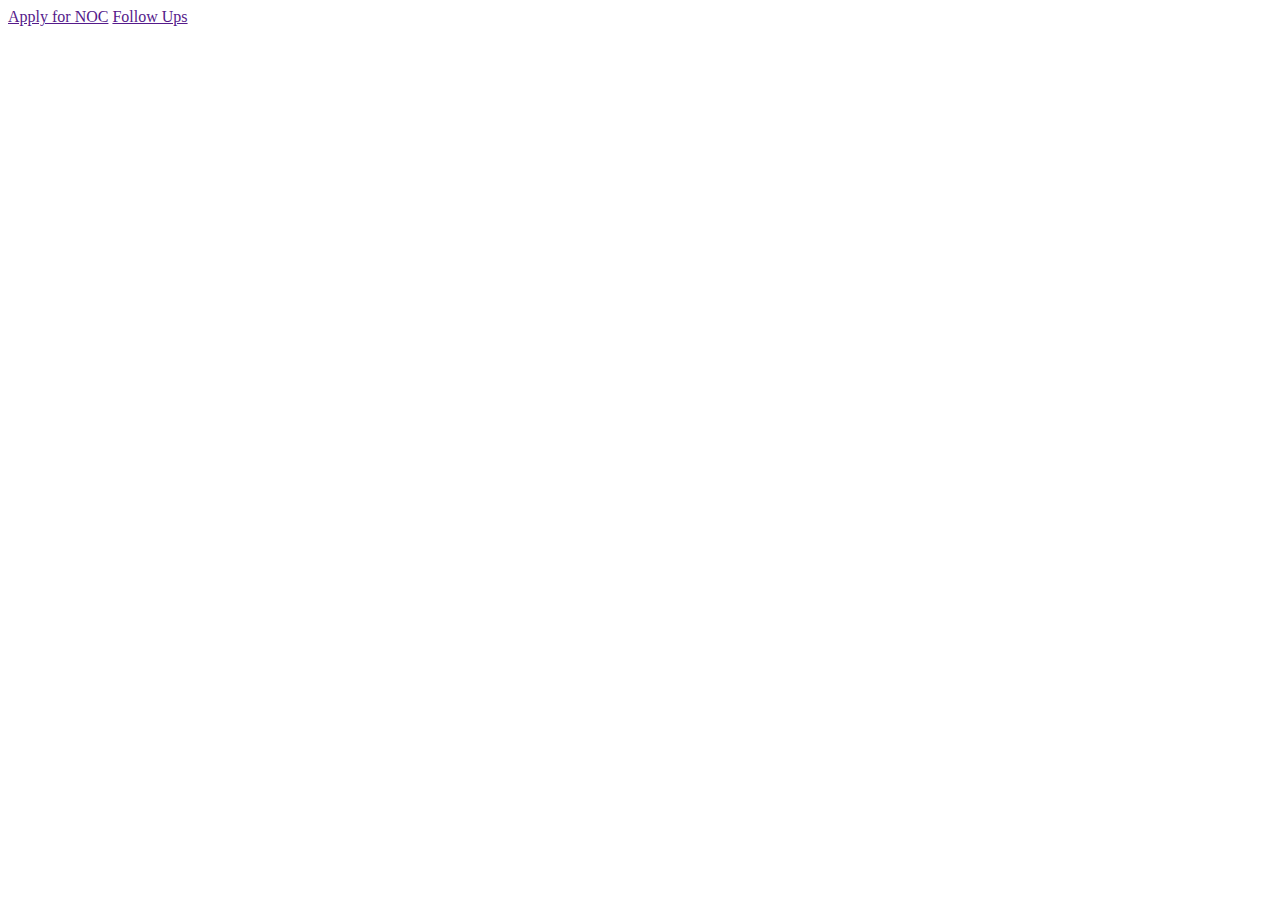
==== index.html @ ef83dc5d "added follow up link" ====
<!DOCTYPE html>
<hmtl>
  <head>
    <title>Fire Department Of Delhi NCT</title>
    <meta name="viewport" content="width=divice-width initial-scale=1.0" />
    <meta UTF-8 />
  </head>
  <body>
    <a href="">Apply for NOC</a>
    <a href="">Follow Ups</a>
  </body>
</hmtl>
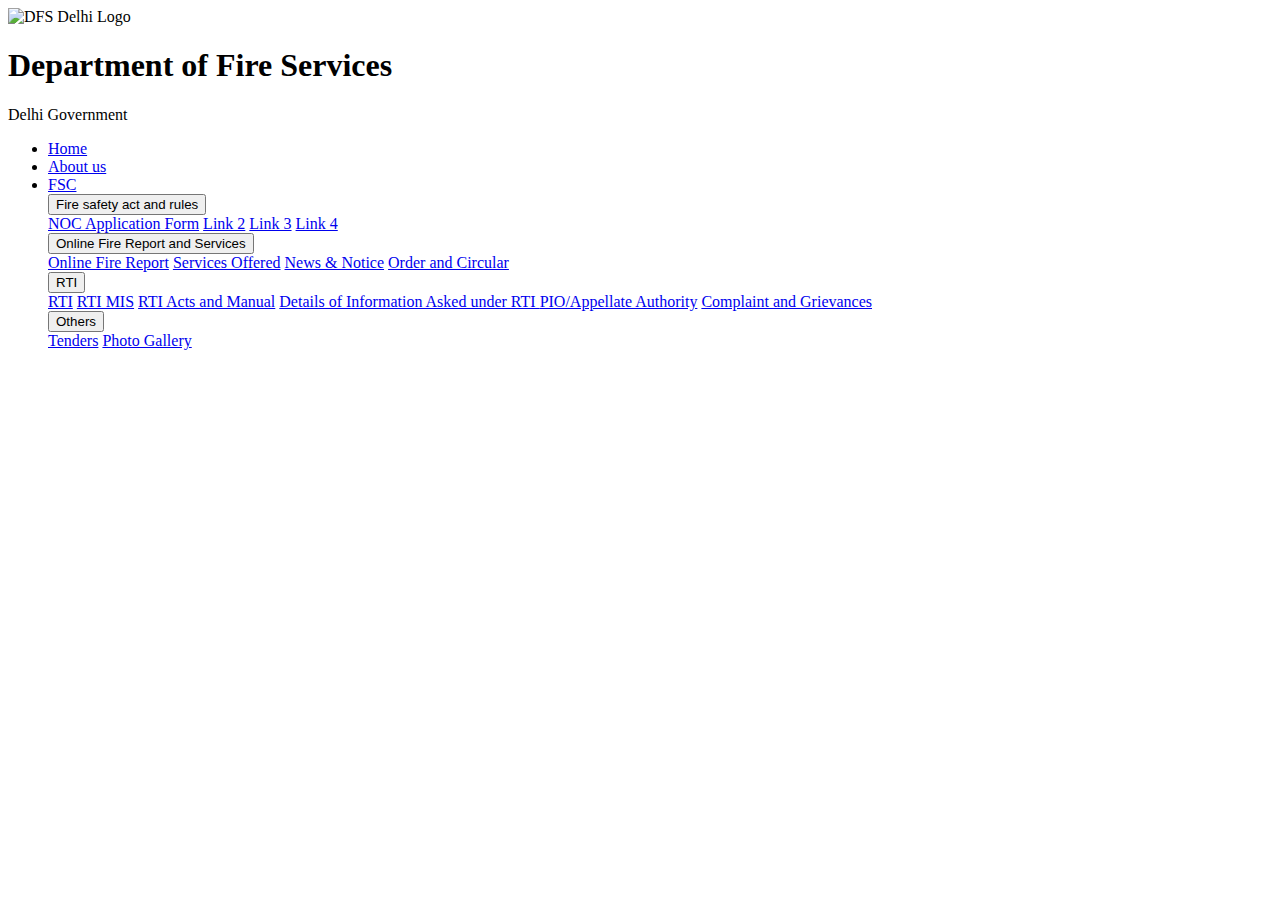
==== commit de6501d5: "added" ====
--- a/index.html
+++ b/index.html
@@ -1,12 +1,84 @@
 <!DOCTYPE html>
-<hmtl>
-  <head>
-    <title>Fire Department Of Delhi NCT</title>
-    <meta name="viewport" content="width=divice-width initial-scale=1.0" />
-    <meta UTF-8 />
-  </head>
-  <body>
-    <a href="">Apply for NOC</a>
-    <a href="">Follow Ups</a>
-  </body>
-</hmtl>
+<html lang="en">
+<head>
+    <meta charset="UTF-8">
+    <meta name="viewport" content="width=device-width, initial-scale=1.0">
+    <title>Department of fire services</title>
+    <link rel="stylesheet" href="styles.css">
+</head>
+<body>
+  <header>
+    <div class="header-content">
+        <img src="images/logo.png" alt="DFS Delhi Logo" class="logo">
+        <h1>Department of Fire Services</h1>
+        <p>Delhi Government</p>
+    </div>
+</header>
+    <!-- Navigation Bar -->
+    <nav class="navbar">
+        <ul class="nav-links">
+          <li><a href="#">Home</a></li>
+            <li><a href="#">About us</a></li>
+            <li><a href="#">FSC</a></li>
+            <!--<li><a href="#">Fire safety act and rules</a></li>-->
+            <div class="dropdown">
+              <button class="dropbtn">Fire safety act and rules
+                <i class="fa fa-caret-down"></i>
+              </button>
+              <div class="dropdown-content">
+                <a href="#">NOC Application Form</a>
+                <a href="#">Link 2</a>
+                <a href="#">Link 3</a>
+                <a href="#">Link 4</a>
+                
+              </div>
+            </div>
+
+           <!---- <li><a href="#">Online Fire Report and Services</a></li>-->
+            <div class="dropdown">
+              <button class="dropbtn">Online Fire Report and Services 
+                <i class="fa fa-caret-down"></i>
+              </button>
+              <div class="dropdown-content">
+                <a href="#">Online Fire Report</a>
+                <a href="#">Services Offered</a>
+                <a href="#">News & Notice</a>
+                <a href="#">Order and Circular</a>
+                
+              </div>
+            </div>
+
+           <!---- <li><a href="#">RTI</a></li>-->
+            <div class="dropdown">
+              <button class="dropbtn">RTI 
+                <i class="fa fa-caret-down"></i>
+              </button>
+              <div class="dropdown-content">
+                <a href="#">RTI</a>
+                <a href="#">RTI MIS</a>
+                <a href="#">RTI Acts and Manual</a>
+                <a href="#">Details of Information Asked under RTI </a>
+                <a href="#">PIO/Appellate Authority</a>
+                <a href="#">Complaint and Grievances</a>
+              </div>
+            </div>
+            <div class="dropdown">
+              <button class="dropbtn">Others 
+                <i class="fa fa-caret-down"></i>
+              </button>
+              <div class="dropdown-content">
+                <a href="#">Tenders</a>
+                <a href="#">Photo Gallery</a>
+                
+              </div>
+            </div>
+          
+        </ul>
+        
+         
+       
+    </nav>
+    <img src="images/image1.JPG" alt="" width="1500">
+    <script src="script.js"></script>
+</body>
+</html>
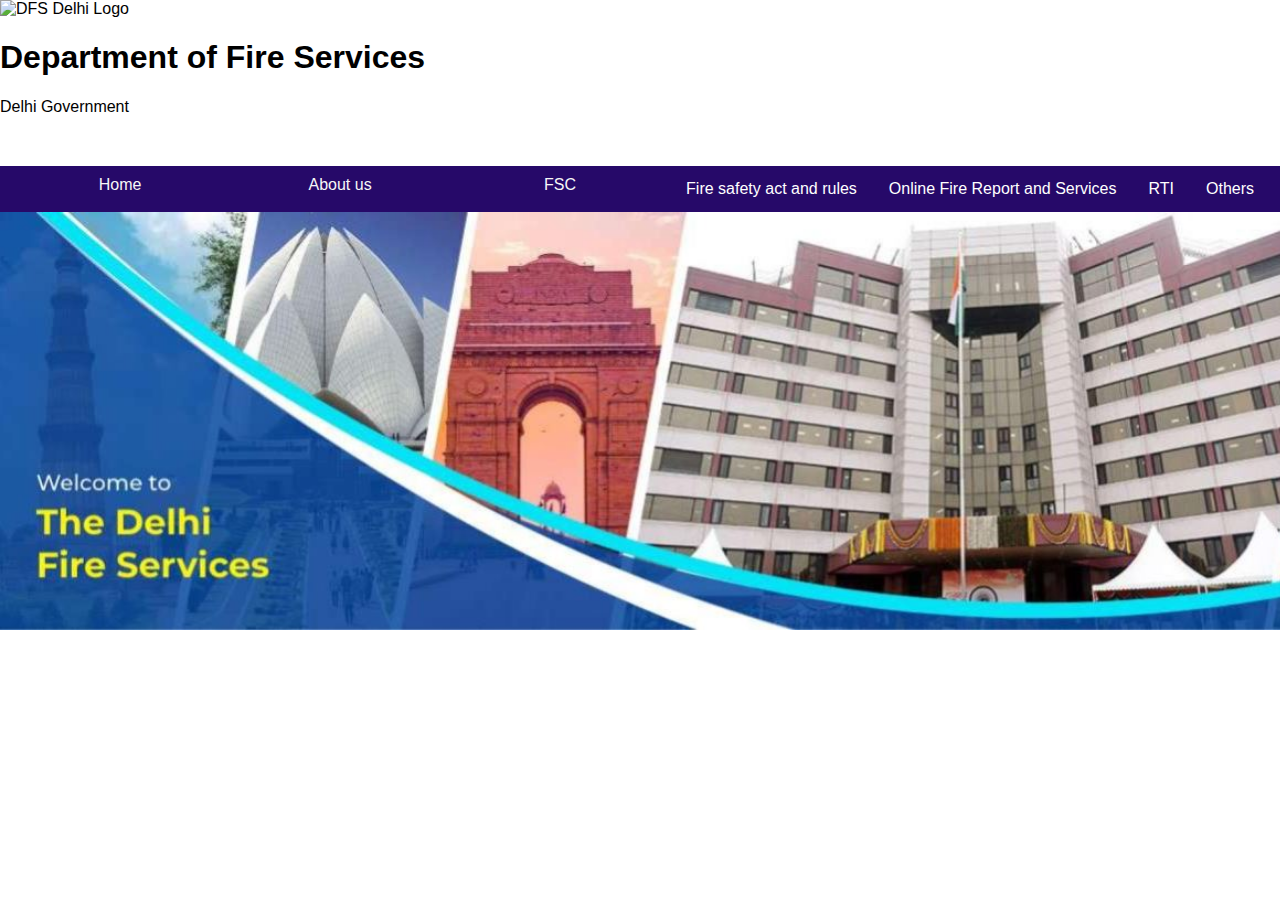
==== commit 539937d9: "changed name" ====
--- a/index.html
+++ b/index.html
@@ -1,84 +1,82 @@
 <!DOCTYPE html>
+
 <html lang="en">
-<head>
-    <meta charset="UTF-8">
-    <meta name="viewport" content="width=device-width, initial-scale=1.0">
+  <head>
+    <meta charset="UTF-8" />
+    <meta name="viewport" content="width=device-width, initial-scale=1.0" />
     <title>Department of fire services</title>
-    <link rel="stylesheet" href="styles.css">
-</head>
-<body>
-  <header>
-    <div class="header-content">
-        <img src="images/logo.png" alt="DFS Delhi Logo" class="logo">
+    <link rel="stylesheet" href="style.css" />
+  </head>
+  <body>
+    <header>
+      <div class="header-content">
+        <img src="images/logo.png" alt="DFS Delhi Logo" class="logo" />
         <h1>Department of Fire Services</h1>
         <p>Delhi Government</p>
-    </div>
-</header>
+      </div>
+    </header>
     <!-- Navigation Bar -->
     <nav class="navbar">
-        <ul class="nav-links">
-          <li><a href="#">Home</a></li>
-            <li><a href="#">About us</a></li>
-            <li><a href="#">FSC</a></li>
-            <!--<li><a href="#">Fire safety act and rules</a></li>-->
-            <div class="dropdown">
-              <button class="dropbtn">Fire safety act and rules
-                <i class="fa fa-caret-down"></i>
-              </button>
-              <div class="dropdown-content">
-                <a href="#">NOC Application Form</a>
-                <a href="#">Link 2</a>
-                <a href="#">Link 3</a>
-                <a href="#">Link 4</a>
-                
-              </div>
-            </div>
+      <ul class="nav-links">
+        <li><a href="#">Home</a></li>
+        <li><a href="#">About us</a></li>
+        <li><a href="#">FSC</a></li>
+        <!--<li><a href="#">Fire safety act and rules</a></li>-->
+        <div class="dropdown">
+          <button class="dropbtn">
+            Fire safety act and rules
+            <i class="fa fa-caret-down"></i>
+          </button>
+          <div class="dropdown-content">
+            <a href="#">NOC Application Form</a>
+            <a href="#">Link 2</a>
+            <a href="#">Link 3</a>
+            <a href="#">Link 4</a>
+          </div>
+        </div>
 
-           <!---- <li><a href="#">Online Fire Report and Services</a></li>-->
-            <div class="dropdown">
-              <button class="dropbtn">Online Fire Report and Services 
-                <i class="fa fa-caret-down"></i>
-              </button>
-              <div class="dropdown-content">
-                <a href="#">Online Fire Report</a>
-                <a href="#">Services Offered</a>
-                <a href="#">News & Notice</a>
-                <a href="#">Order and Circular</a>
-                
-              </div>
-            </div>
+        <!---- <li><a href="#">Online Fire Report and Services</a></li>-->
+        <div class="dropdown">
+          <button class="dropbtn">
+            Online Fire Report and Services
+            <i class="fa fa-caret-down"></i>
+          </button>
+          <div class="dropdown-content">
+            <a href="#">Online Fire Report</a>
+            <a href="#">Services Offered</a>
+            <a href="#">News & Notice</a>
+            <a href="#">Order and Circular</a>
+          </div>
+        </div>
 
-           <!---- <li><a href="#">RTI</a></li>-->
-            <div class="dropdown">
-              <button class="dropbtn">RTI 
-                <i class="fa fa-caret-down"></i>
-              </button>
-              <div class="dropdown-content">
-                <a href="#">RTI</a>
-                <a href="#">RTI MIS</a>
-                <a href="#">RTI Acts and Manual</a>
-                <a href="#">Details of Information Asked under RTI </a>
-                <a href="#">PIO/Appellate Authority</a>
-                <a href="#">Complaint and Grievances</a>
-              </div>
-            </div>
-            <div class="dropdown">
-              <button class="dropbtn">Others 
-                <i class="fa fa-caret-down"></i>
-              </button>
-              <div class="dropdown-content">
-                <a href="#">Tenders</a>
-                <a href="#">Photo Gallery</a>
-                
-              </div>
-            </div>
-          
-        </ul>
-        
-         
-       
+        <!---- <li><a href="#">RTI</a></li>-->
+        <div class="dropdown">
+          <button class="dropbtn">
+            RTI
+            <i class="fa fa-caret-down"></i>
+          </button>
+          <div class="dropdown-content">
+            <a href="#">RTI</a>
+            <a href="#">RTI MIS</a>
+            <a href="#">RTI Acts and Manual</a>
+            <a href="#">Details of Information Asked under RTI </a>
+            <a href="#">PIO/Appellate Authority</a>
+            <a href="#">Complaint and Grievances</a>
+          </div>
+        </div>
+        <div class="dropdown">
+          <button class="dropbtn">
+            Others
+            <i class="fa fa-caret-down"></i>
+          </button>
+          <div class="dropdown-content">
+            <a href="#">Tenders</a>
+            <a href="#">Photo Gallery</a>
+          </div>
+        </div>
+      </ul>
     </nav>
-    <img src="images/image1.JPG" alt="" width="1500">
+    <img class="image" src="images/image1.JPG" alt="" width="1500" />
     <script src="script.js"></script>
-</body>
+  </body>
 </html>
--- a/style.css
+++ b/style.css
@@ -0,0 +1,88 @@
+/* styles.css */
+
+/* General Styling */
+body {
+    font-family: Arial, sans-serif;
+    margin: 0;
+    padding: 0;
+}
+
+/* Navigation Bar Styling */
+.navbar {
+    background-color: #260969;
+    overflow: hidden;
+    margin-top: 50px;
+    padding: 0 10px;
+
+}
+
+/* Navigation Links Styling */
+.nav-links {
+    list-style: none;
+    margin: 0;
+    padding: 0;
+    display: flex;
+}
+
+/* Individual Link Styling */
+.nav-links li {
+    flex: 1;
+}
+
+.nav-links a {
+    display: block;
+    text-align: center;
+    color: rgb(247, 247, 247);
+    text-decoration: none;
+    padding: 10px 15px; 
+    font-size: medium;
+}
+
+/* Link Hover Effect */
+
+.nav-links a:hover, .dropbtn:hover {
+    background-color: #2d5172;
+
+}
+.dropdown {
+    float: left;
+    overflow: hidden;
+  }
+  
+  .dropdown .dropbtn {
+    font-size: 16px;
+    border: none;
+    outline: none;
+    color: white;
+    padding: 14px 16px;
+    background-color: inherit;
+    font-family: inherit;
+    margin: 0;
+  }
+  
+  .dropdown-content {
+    display: none;
+    position: absolute;
+    background-color: #f9f9f9;
+    min-width: 160px;
+    box-shadow: 0px 8px 16px 0px rgba(0,0,0,0.2);
+    z-index: 1;
+  }
+  
+  .dropdown-content a {
+    float: none;
+    color: black;
+    padding: 12px 16px;
+    text-decoration: none;
+    display: block;
+    text-align: left;
+  }
+  
+  .dropdown-content a:hover {
+    background-color: #ddd;
+  }
+  
+  .dropdown:hover .dropdown-content {
+    display: block;
+  }
+  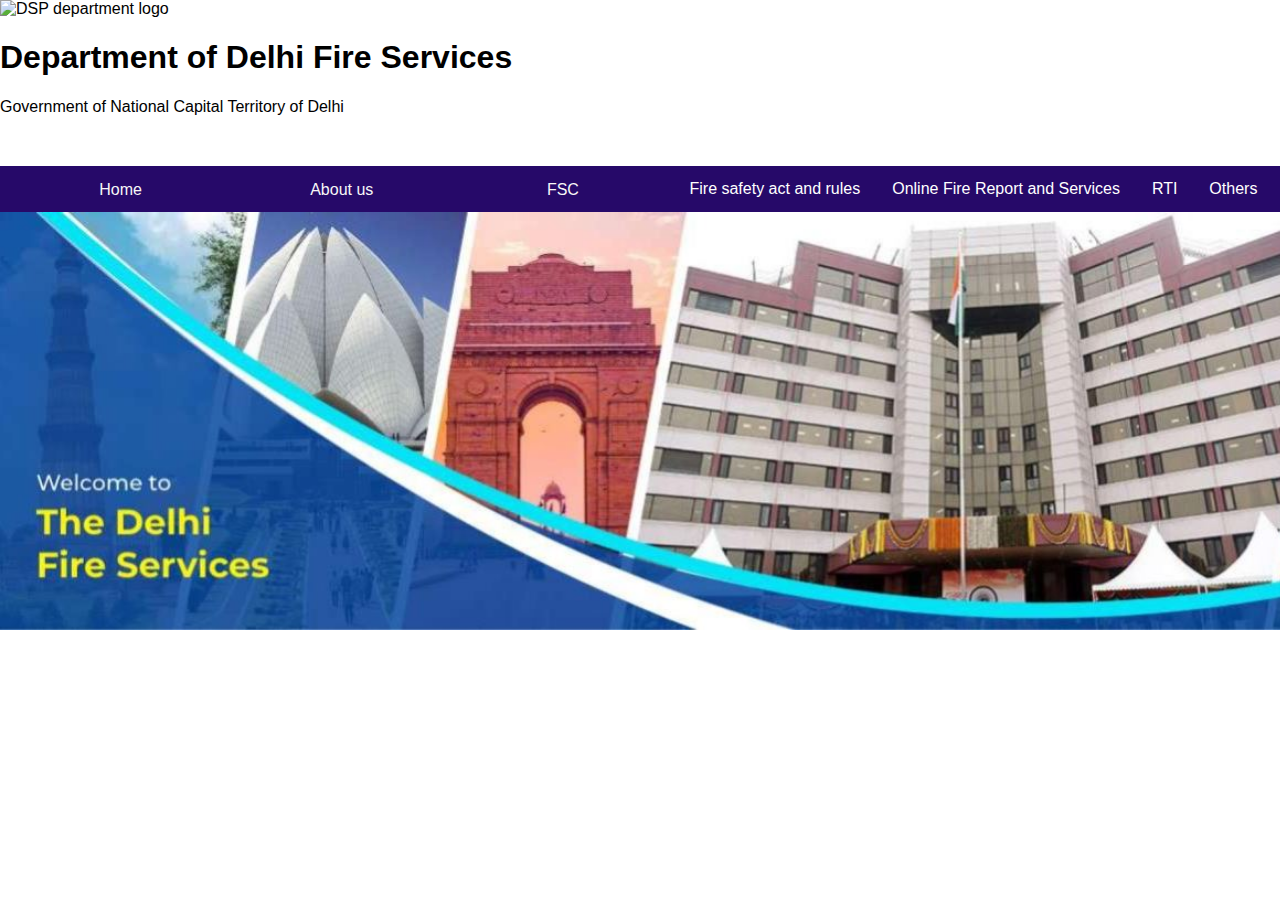
==== commit 26a377e1: "added logo" ====
--- a/index.html
+++ b/index.html
@@ -1,82 +1,84 @@
 <!DOCTYPE html>
-
 <html lang="en">
-  <head>
-    <meta charset="UTF-8" />
-    <meta name="viewport" content="width=device-width, initial-scale=1.0" />
+<head>
+    <meta charset="UTF-8">
+    <meta name="viewport" content="width=device-width, initial-scale=1.0">
     <title>Department of fire services</title>
-    <link rel="stylesheet" href="style.css" />
-  </head>
-  <body>
-    <header>
-      <div class="header-content">
-        <img src="images/logo.png" alt="DFS Delhi Logo" class="logo" />
-        <h1>Department of Fire Services</h1>
-        <p>Delhi Government</p>
-      </div>
-    </header>
+    <link rel="stylesheet" href="style.css">
+</head>
+<body>
+  <header>
+    <div class="header-content">
+      <img src="logo.JPG" alt="DSP department logo" width="100">    
+        <h1>Department of Delhi Fire Services</h1>
+        <p>Government of National Capital Territory of Delhi</p>
+    </div>
+</header>
     <!-- Navigation Bar -->
     <nav class="navbar">
-      <ul class="nav-links">
-        <li><a href="#">Home</a></li>
-        <li><a href="#">About us</a></li>
-        <li><a href="#">FSC</a></li>
-        <!--<li><a href="#">Fire safety act and rules</a></li>-->
-        <div class="dropdown">
-          <button class="dropbtn">
-            Fire safety act and rules
-            <i class="fa fa-caret-down"></i>
-          </button>
-          <div class="dropdown-content">
-            <a href="#">NOC Application Form</a>
-            <a href="#">Link 2</a>
-            <a href="#">Link 3</a>
-            <a href="#">Link 4</a>
-          </div>
-        </div>
+        <ul class="nav-links">
+          <li><a href="#">Home</a></li>
+            <li><a href="#">About us</a></li>
+            <li><a href="#">FSC</a></li>
+            <!--<li><a href="#">Fire safety act and rules</a></li>-->
+            <div class="dropdown">
+              <button class="dropbtn">Fire safety act and rules
+                <i class="fa fa-caret-down"></i>
+              </button>
+              <div class="dropdown-content">
+                <a href="#">NOC Application Form</a>
+                <a href="#">Link 2</a>
+                <a href="#">Link 3</a>
+                <a href="#">Link 4</a>
+                
+              </div>
+            </div>
 
-        <!---- <li><a href="#">Online Fire Report and Services</a></li>-->
-        <div class="dropdown">
-          <button class="dropbtn">
-            Online Fire Report and Services
-            <i class="fa fa-caret-down"></i>
-          </button>
-          <div class="dropdown-content">
-            <a href="#">Online Fire Report</a>
-            <a href="#">Services Offered</a>
-            <a href="#">News & Notice</a>
-            <a href="#">Order and Circular</a>
-          </div>
-        </div>
+           <!---- <li><a href="#">Online Fire Report and Services</a></li>-->
+            <div class="dropdown">
+              <button class="dropbtn">Online Fire Report and Services 
+                <i class="fa fa-caret-down"></i>
+              </button>
+              <div class="dropdown-content">
+                <a href="#">Online Fire Report</a>
+                <a href="#">Services Offered</a>
+                <a href="#">News & Notice</a>
+                <a href="#">Order and Circular</a>
+                
+              </div>
+            </div>
 
-        <!---- <li><a href="#">RTI</a></li>-->
-        <div class="dropdown">
-          <button class="dropbtn">
-            RTI
-            <i class="fa fa-caret-down"></i>
-          </button>
-          <div class="dropdown-content">
-            <a href="#">RTI</a>
-            <a href="#">RTI MIS</a>
-            <a href="#">RTI Acts and Manual</a>
-            <a href="#">Details of Information Asked under RTI </a>
-            <a href="#">PIO/Appellate Authority</a>
-            <a href="#">Complaint and Grievances</a>
-          </div>
-        </div>
-        <div class="dropdown">
-          <button class="dropbtn">
-            Others
-            <i class="fa fa-caret-down"></i>
-          </button>
-          <div class="dropdown-content">
-            <a href="#">Tenders</a>
-            <a href="#">Photo Gallery</a>
-          </div>
-        </div>
-      </ul>
+           <!---- <li><a href="#">RTI</a></li>-->
+            <div class="dropdown">
+              <button class="dropbtn">RTI 
+                <i class="fa fa-caret-down"></i>
+              </button>
+              <div class="dropdown-content">
+                <a href="#">RTI</a>
+                <a href="#">RTI MIS</a>
+                <a href="#">RTI Acts and Manual</a>
+                <a href="#">Details of Information Asked under RTI </a>
+                <a href="#">PIO/Appellate Authority</a>
+                <a href="#">Complaint and Grievances</a>
+              </div>
+            </div>
+            <div class="dropdown">
+              <button class="dropbtn">Others 
+                <i class="fa fa-caret-down"></i>
+              </button>
+              <div class="dropdown-content">
+                <a href="#">Tenders</a>
+                <a href="#">Photo Gallery</a>
+                
+              </div>
+            </div>
+          
+        </ul>
+        
+         
+       
     </nav>
-    <img class="image" src="images/image1.JPG" alt="" width="1500" />
+    <img src="images/image1.JPG" alt="" width="1500">
     <script src="script.js"></script>
-  </body>
+</body>
 </html>
--- a/style.css
+++ b/style.css
@@ -12,7 +12,9 @@
     background-color: #260969;
     overflow: hidden;
     margin-top: 50px;
+   
     padding: 0 10px;
+    width:98.7%;
 
 }
 
@@ -33,8 +35,13 @@
     display: block;
     text-align: center;
     color: rgb(247, 247, 247);
+    font-family:Arial, Helvetica, sans-serif;
     text-decoration: none;
-    padding: 10px 15px; 
+    padding: 10px 7px; 
+    padding-top:15px;
+    padding-right:0px;
+    padding-left:0px;
+    
     font-size: medium;
 }
 
@@ -85,4 +92,10 @@
   .dropdown:hover .dropdown-content {
     display: block;
   }
+  .image{
+    width:90%;
+    margin:auto;
+    margin-top:10px;flex:100%;
+    margin:20px;
+  }
   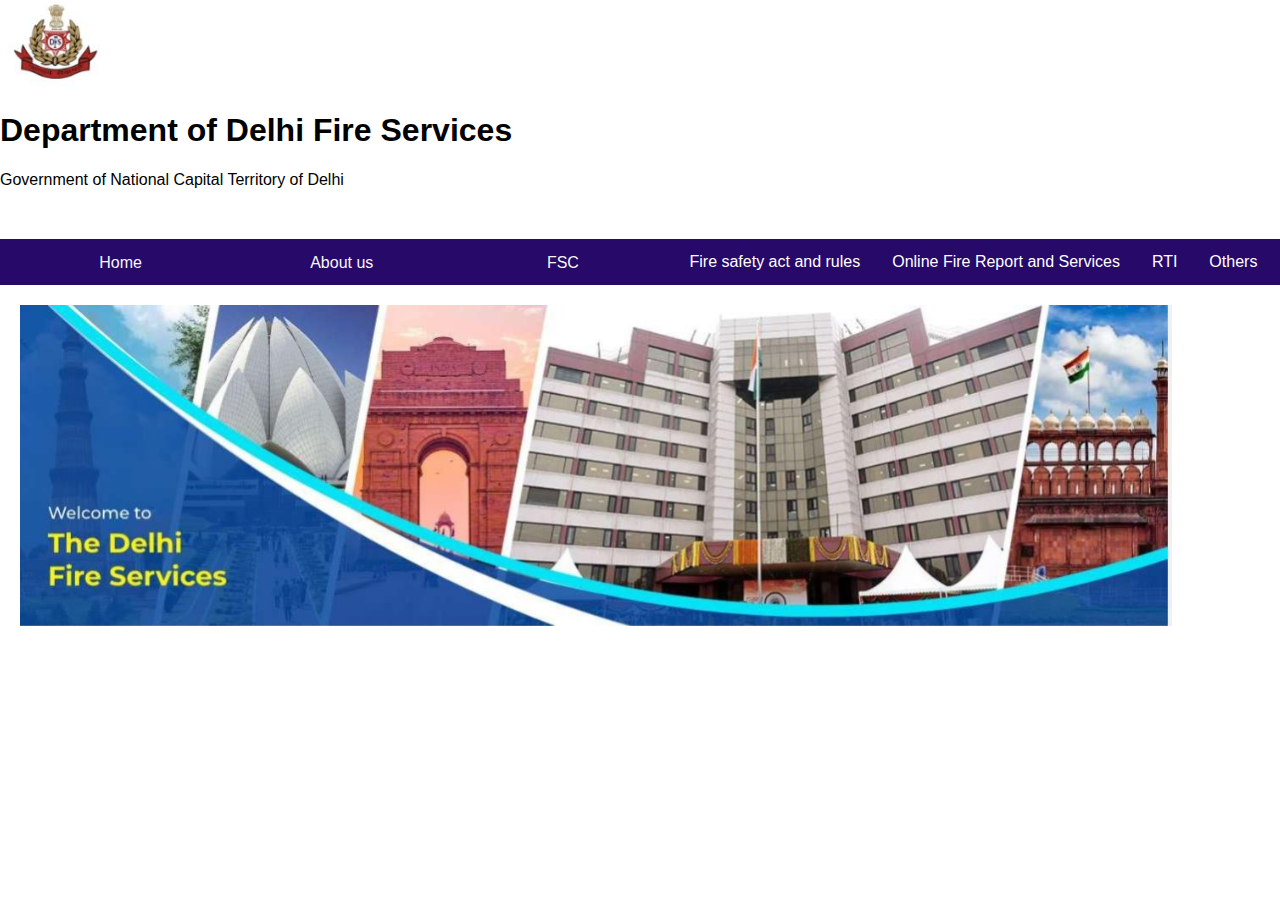
==== commit 5c4e8690: "correction" ====
--- a/index.html
+++ b/index.html
@@ -1,9 +1,11 @@
 <!DOCTYPE html>
+
 <html lang="en">
-<head>
-    <meta charset="UTF-8">
-    <meta name="viewport" content="width=device-width, initial-scale=1.0">
+  <head>
+    <meta charset="UTF-8" />
+    <meta name="viewport" content="width=device-width, initial-scale=1.0" />
     <title>Department of fire services</title>
+
     <link rel="stylesheet" href="style.css">
 </head>
 <body>
@@ -14,71 +16,69 @@
         <p>Government of National Capital Territory of Delhi</p>
     </div>
 </header>
-    <!-- Navigation Bar -->
+
+     <!-- Navigation Bar -->
     <nav class="navbar">
-        <ul class="nav-links">
-          <li><a href="#">Home</a></li>
-            <li><a href="#">About us</a></li>
-            <li><a href="#">FSC</a></li>
-            <!--<li><a href="#">Fire safety act and rules</a></li>-->
-            <div class="dropdown">
-              <button class="dropbtn">Fire safety act and rules
-                <i class="fa fa-caret-down"></i>
-              </button>
-              <div class="dropdown-content">
-                <a href="#">NOC Application Form</a>
-                <a href="#">Link 2</a>
-                <a href="#">Link 3</a>
-                <a href="#">Link 4</a>
-                
-              </div>
-            </div>
+      <ul class="nav-links">
+        <li><a href="#">Home</a></li>
+        <li><a href="#">About us</a></li>
+        <li><a href="#">FSC</a></li>
+        <!--<li><a href="#">Fire safety act and rules</a></li>-->
+        <div class="dropdown">
+          <button class="dropbtn">
+            Fire safety act and rules
+            <i class="fa fa-caret-down"></i>
+          </button>
+          <div class="dropdown-content">
+            <a href="#">NOC Application Form</a>
+            <a href="#">Link 2</a>
+            <a href="#">Link 3</a>
+            <a href="#">Link 4</a>
+          </div>
+        </div>
 
-           <!---- <li><a href="#">Online Fire Report and Services</a></li>-->
-            <div class="dropdown">
-              <button class="dropbtn">Online Fire Report and Services 
-                <i class="fa fa-caret-down"></i>
-              </button>
-              <div class="dropdown-content">
-                <a href="#">Online Fire Report</a>
-                <a href="#">Services Offered</a>
-                <a href="#">News & Notice</a>
-                <a href="#">Order and Circular</a>
-                
-              </div>
-            </div>
+        <!---- <li><a href="#">Online Fire Report and Services</a></li>-->
+        <div class="dropdown">
+          <button class="dropbtn">
+            Online Fire Report and Services
+            <i class="fa fa-caret-down"></i>
+          </button>
+          <div class="dropdown-content">
+            <a href="#">Online Fire Report</a>
+            <a href="#">Services Offered</a>
+            <a href="#">News & Notice</a>
+            <a href="#">Order and Circular</a>
+          </div>
+        </div>
 
-           <!---- <li><a href="#">RTI</a></li>-->
-            <div class="dropdown">
-              <button class="dropbtn">RTI 
-                <i class="fa fa-caret-down"></i>
-              </button>
-              <div class="dropdown-content">
-                <a href="#">RTI</a>
-                <a href="#">RTI MIS</a>
-                <a href="#">RTI Acts and Manual</a>
-                <a href="#">Details of Information Asked under RTI </a>
-                <a href="#">PIO/Appellate Authority</a>
-                <a href="#">Complaint and Grievances</a>
-              </div>
-            </div>
-            <div class="dropdown">
-              <button class="dropbtn">Others 
-                <i class="fa fa-caret-down"></i>
-              </button>
-              <div class="dropdown-content">
-                <a href="#">Tenders</a>
-                <a href="#">Photo Gallery</a>
-                
-              </div>
-            </div>
-          
-        </ul>
-        
-         
-       
+        <!---- <li><a href="#">RTI</a></li>-->
+        <div class="dropdown">
+          <button class="dropbtn">
+            RTI
+            <i class="fa fa-caret-down"></i>
+          </button>
+          <div class="dropdown-content">
+            <a href="#">RTI</a>
+            <a href="#">RTI MIS</a>
+            <a href="#">RTI Acts and Manual</a>
+            <a href="#">Details of Information Asked under RTI </a>
+            <a href="#">PIO/Appellate Authority</a>
+            <a href="#">Complaint and Grievances</a>
+          </div>
+        </div>
+        <div class="dropdown">
+          <button class="dropbtn">
+            Others
+            <i class="fa fa-caret-down"></i>
+          </button>
+          <div class="dropdown-content">
+            <a href="#">Tenders</a>
+            <a href="#">Photo Gallery</a>
+          </div>
+        </div>
+      </ul>
     </nav>
-    <img src="images/image1.JPG" alt="" width="1500">
+    <img class="image" src="images/image1.JPG" alt="" width="1500" />
     <script src="script.js"></script>
-</body>
+  </body>
 </html>
--- a/style.css
+++ b/style.css
@@ -48,7 +48,7 @@
 /* Link Hover Effect */
 
 .nav-links a:hover, .dropbtn:hover {
-    background-color: #2d5172;
+    background-color: #989fa58e;
 
 }
 .dropdown {
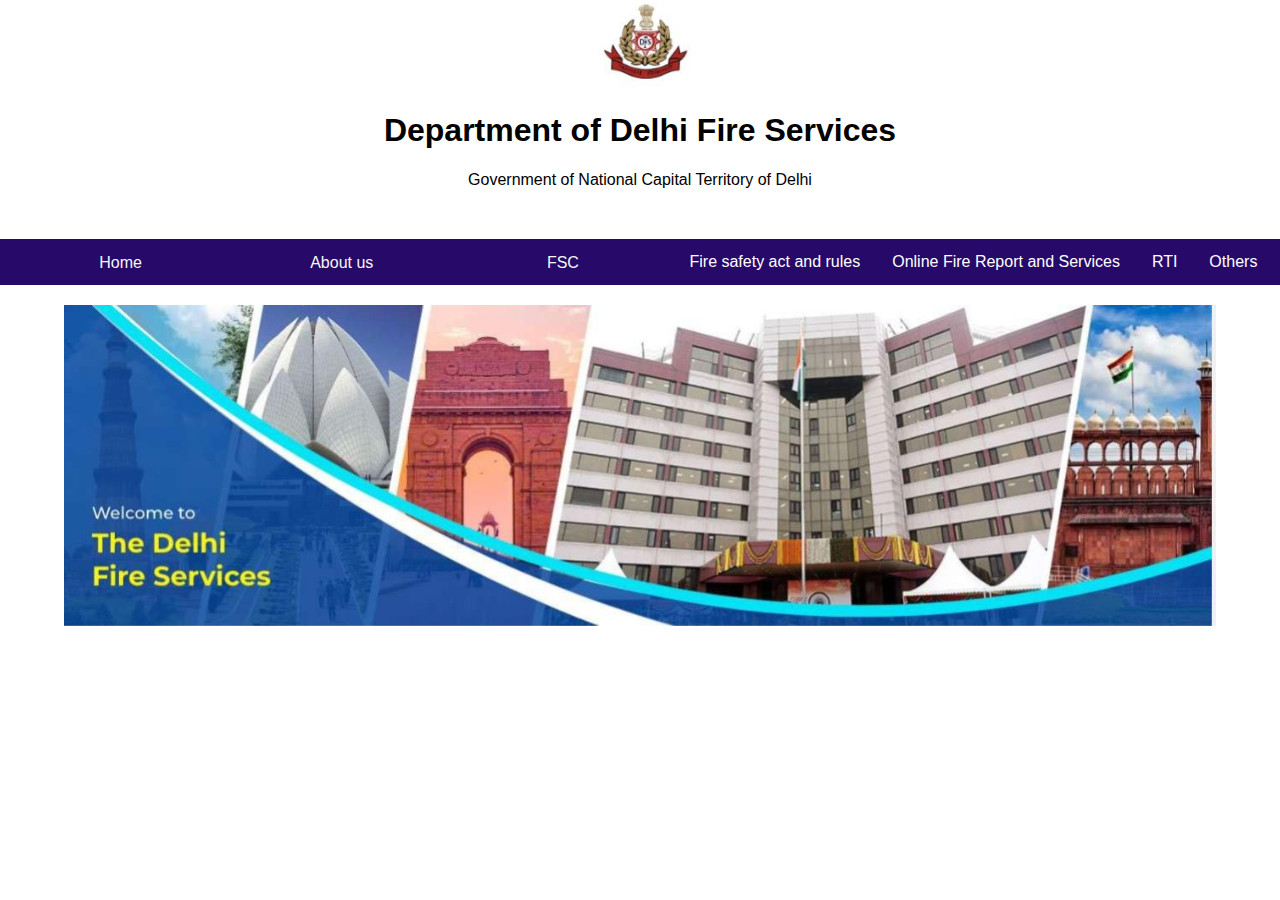
==== commit 73a64d5a: "changed" ====
--- a/index.html
+++ b/index.html
@@ -11,7 +11,7 @@
 <body>
   <header>
     <div class="header-content">
-      <img src="logo.JPG" alt="DSP department logo" width="100">    
+      <img src="images/logo.JPG" alt="DSP department logo" width="100">    
         <h1>Department of Delhi Fire Services</h1>
         <p>Government of National Capital Territory of Delhi</p>
     </div>
--- a/style.css
+++ b/style.css
@@ -5,6 +5,7 @@
     font-family: Arial, sans-serif;
     margin: 0;
     padding: 0;
+    text-align: center;
 }
 
 /* Navigation Bar Styling */
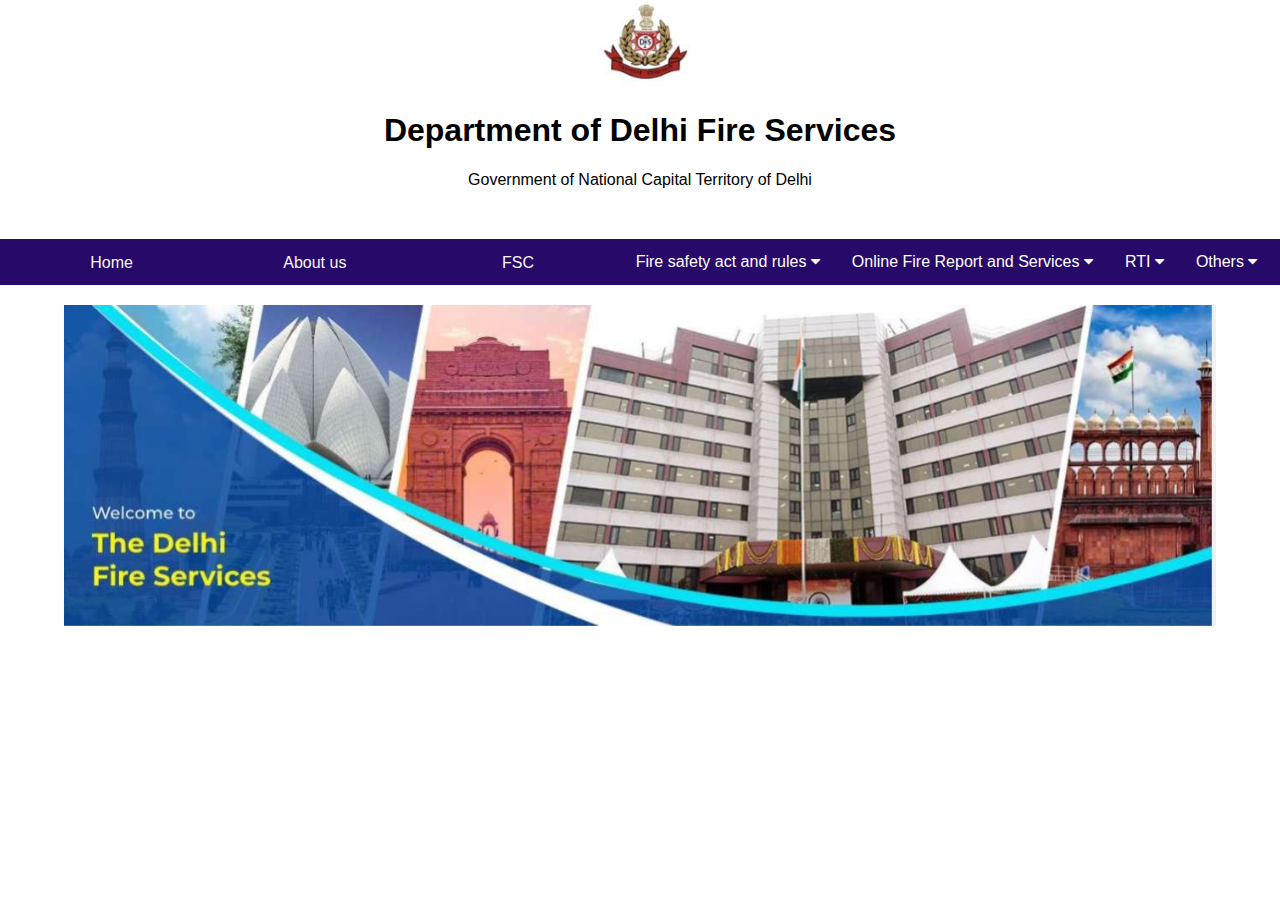
==== commit 30f19b30: "changed layout" ====
--- a/index.html
+++ b/index.html
@@ -5,19 +5,25 @@
     <meta charset="UTF-8" />
     <meta name="viewport" content="width=device-width, initial-scale=1.0" />
     <title>Department of fire services</title>
+    <link
+      rel="stylesheet"
+      href="https://cdnjs.cloudflare.com/ajax/libs/font-awesome/4.7.0/css/font-awesome.css"
+    />
 
-    <link rel="stylesheet" href="style.css">
-</head>
-<body>
-  <header>
-    <div class="header-content">
-      <img src="images/logo.JPG" alt="DSP department logo" width="100">    
-        <h1>Department of Delhi Fire Services</h1>
-        <p>Government of National Capital Territory of Delhi</p>
-    </div>
-</header>
+    <link rel="stylesheet" href="style.css" />
+  </head>
+  <body>
+    <header>
+      <div class="header-content">
+        <img src="images/logo.JPG" alt="DSP department logo" width="100" />
+        <div class="text">
+          <h1>Department of Delhi Fire Services</h1>
+          <p>Government of National Capital Territory of Delhi</p>
+        </div>
+      </div>
+    </header>
 
-     <!-- Navigation Bar -->
+    <!-- Navigation Bar -->
     <nav class="navbar">
       <ul class="nav-links">
         <li><a href="#">Home</a></li>
@@ -78,7 +84,10 @@
         </div>
       </ul>
     </nav>
+
     <img class="image" src="images/image1.JPG" alt="" width="1500" />
     <script src="script.js"></script>
+
+    <div class="announcements"></div>
   </body>
 </html>
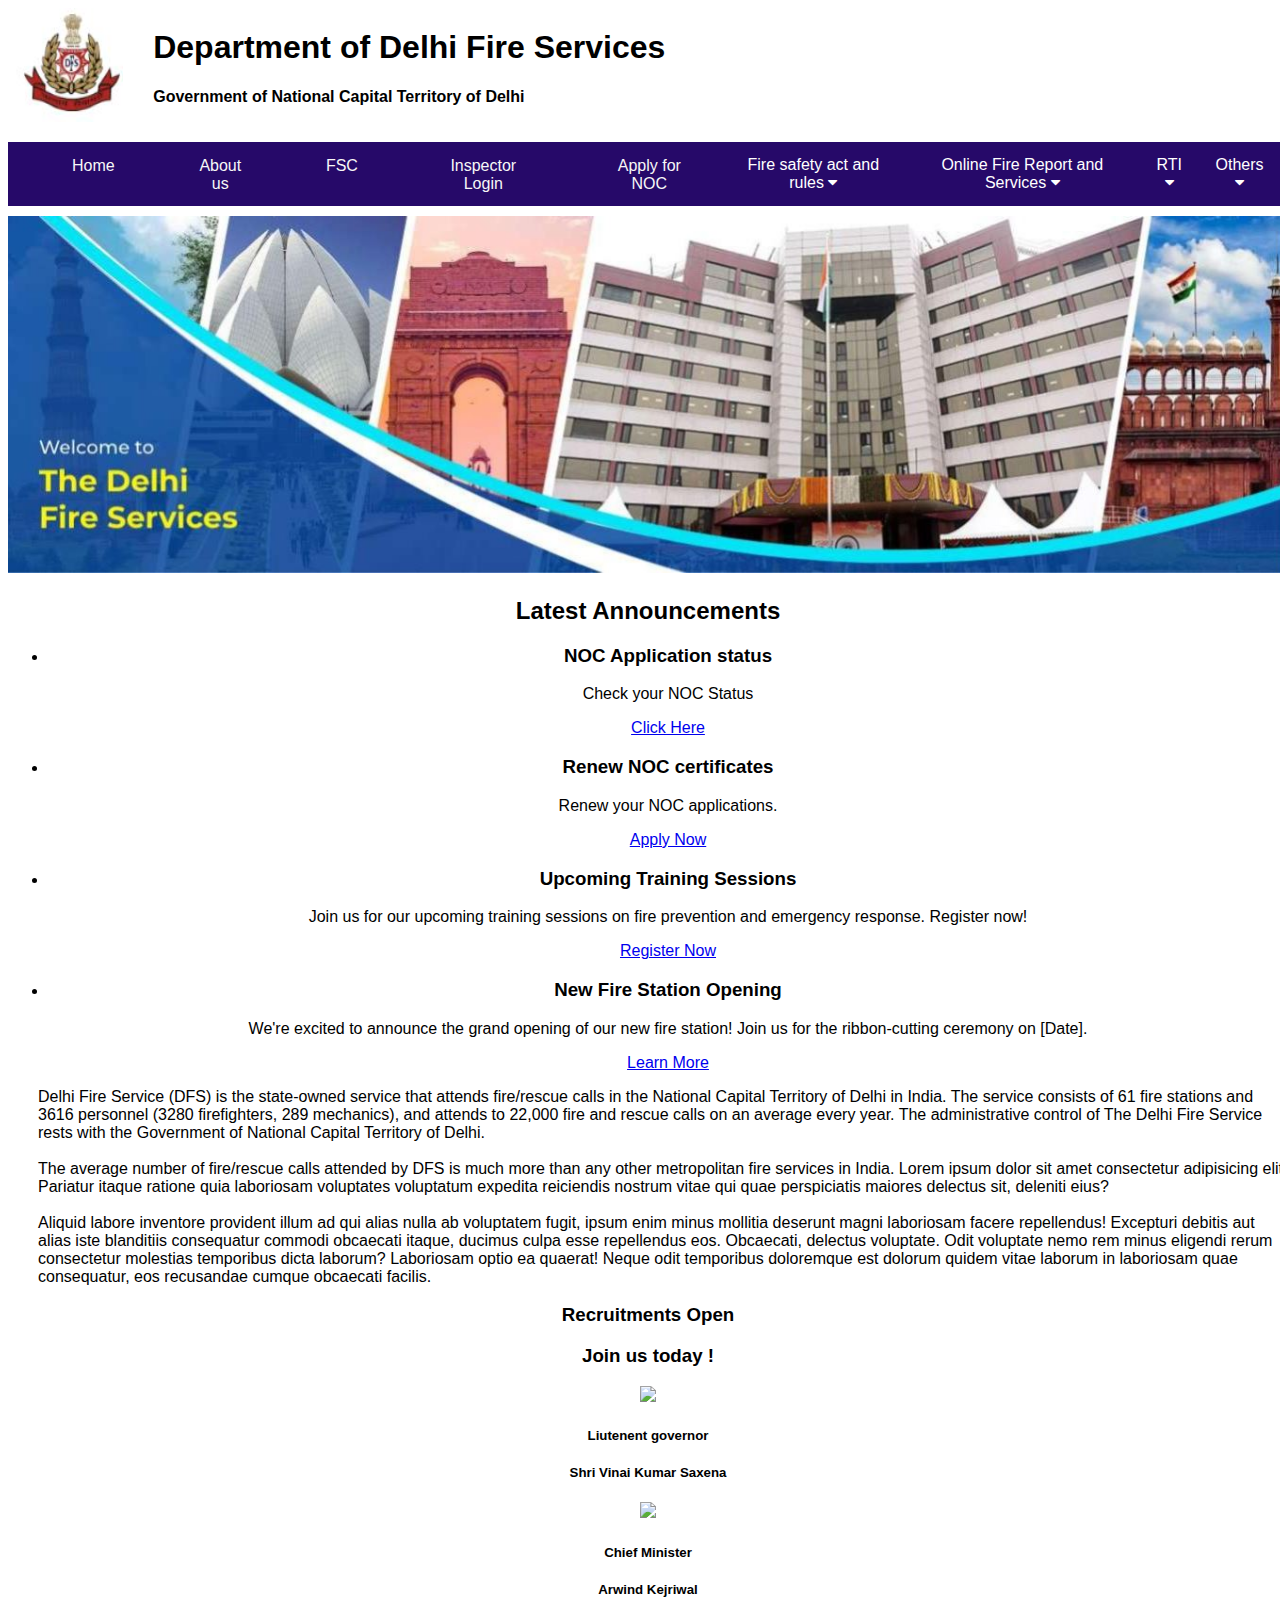
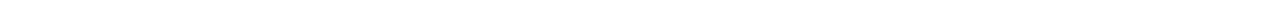
==== commit 7a3e4511: "added tab" ====
--- a/index.html
+++ b/index.html
@@ -9,7 +9,7 @@
       rel="stylesheet"
       href="https://cdnjs.cloudflare.com/ajax/libs/font-awesome/4.7.0/css/font-awesome.css"
     />
-
+    <link rel="stylesheet" href="announcement.css" />
     <link rel="stylesheet" href="style.css" />
   </head>
   <body>
@@ -29,6 +29,8 @@
         <li><a href="#">Home</a></li>
         <li><a href="#">About us</a></li>
         <li><a href="#">FSC</a></li>
+        <li><a href="inspection.html">Inspector Login</a></li>
+        <li><a href="noc appl.html">Apply for NOC</a></li>
         <!--<li><a href="#">Fire safety act and rules</a></li>-->
         <div class="dropdown">
           <button class="dropbtn">
@@ -87,7 +89,86 @@
 
     <img class="image" src="images/image1.JPG" alt="" width="1500" />
     <script src="script.js"></script>
+    <div class="next">
+      <!-- Announcement Section -->
+      <div class="announcements">
+        <h2>Latest Announcements</h2>
+        <ul>
+          <li>
+            <h3>NOC Application status</h3>
+            <p>Check your NOC Status</p>
+            <a href="#" class="read-more">Click Here</a>
+          </li>
+          <li>
+            <h3>Renew NOC certificates</h3>
+            <p>Renew your NOC applications.</p>
+            <a href="#" class="read-more">Apply Now</a>
+          </li>
+          <li>
+            <h3>Upcoming Training Sessions</h3>
+            <p>
+              Join us for our upcoming training sessions on fire prevention and
+              emergency response. Register now!
+            </p>
+            <a href="#" class="read-more">Register Now</a>
+          </li>
+          <li>
+            <h3>New Fire Station Opening</h3>
+            <p>
+              We're excited to announce the grand opening of our new fire
+              station! Join us for the ribbon-cutting ceremony on [Date].
+            </p>
+            <a href="#" class="read-more">Learn More</a>
+          </li>
+        </ul>
+      </div>
 
-    <div class="announcements"></div>
+      <div class="about">
+        <div class="text">
+          Delhi Fire Service (DFS) is the state-owned service that attends
+          fire/rescue calls in the National Capital Territory of Delhi in India.
+          The service consists of 61 fire stations and 3616 personnel (3280
+          firefighters, 289 mechanics), and attends to 22,000 fire and rescue
+          calls on an average every year. The administrative control of The
+          Delhi Fire Service rests with the Government of National Capital
+          Territory of Delhi. <br />
+          <br />
+          The average number of fire/rescue calls attended by DFS is much more
+          than any other metropolitan fire services in India. Lorem ipsum dolor
+          sit amet consectetur adipisicing elit. Pariatur itaque ratione quia
+          laboriosam voluptates voluptatum expedita reiciendis nostrum vitae qui
+          quae perspiciatis maiores delectus sit, deleniti eius?<br />
+          <br />
+          Aliquid labore inventore provident illum ad qui alias nulla ab
+          voluptatem fugit, ipsum enim minus mollitia deserunt magni laboriosam
+          facere repellendus! Excepturi debitis aut alias iste blanditiis
+          consequatur commodi obcaecati itaque, ducimus culpa esse repellendus
+          eos. Obcaecati, delectus voluptate. Odit voluptate nemo rem minus
+          eligendi rerum consectetur molestias temporibus dicta laborum?
+          Laboriosam optio ea quaerat! Neque odit temporibus doloremque est
+          dolorum quidem vitae laborum in laboriosam quae consequatur, eos
+          recusandae cumque obcaecati facilis.
+        </div>
+        <div class="firestation">
+          <h3>Recruitments Open</h3>
+          <h3>Join us today !</h3>
+        </div>
+      </div>
+    </div>
+
+    <div class="cm">
+      <div class="gov">
+        <div class="img"><img src="images/gov.jpeg" /></div>
+        <div class="details">
+          <h5>Liutenent governor</h5>
+          <h5>Shri Vinai Kumar Saxena</h5>
+        </div>
+      </div>
+      <div class="gov">
+        <img src="images/kj.jpg" />
+        <h5>Chief Minister</h5>
+        <h5>Arwind Kejriwal</h5>
+      </div>
+    </div>
   </body>
 </html>
--- a/style.css
+++ b/style.css
@@ -3,16 +3,21 @@
 /* General Styling */
 body {
     font-family: Arial, sans-serif;
-    margin: 0;
+    
     padding: 0;
+    width:100%;
     text-align: center;
+}
+.color_bar{
+  color:#260969;
+  width:2px;
 }
 
 /* Navigation Bar Styling */
 .navbar {
     background-color: #260969;
     overflow: hidden;
-    margin-top: 50px;
+    margin-top: 20px;
    
     padding: 0 10px;
     width:98.7%;
@@ -22,14 +27,20 @@
 /* Navigation Links Styling */
 .nav-links {
     list-style: none;
-    margin: 0;
-    padding: 0;
-    display: flex;
+    margin: 0px;
+    margin-left:1px;
+    display:flex;
+    flex-basis: 32%;
+    padding-left:2px;
+padding-right:2px;
+
 }
 
 /* Individual Link Styling */
 .nav-links li {
-    flex: 1;
+   
+    padding-left:18px;
+padding-right:18px;
 }
 
 .nav-links a {
@@ -40,21 +51,28 @@
     text-decoration: none;
     padding: 10px 7px; 
     padding-top:15px;
-    padding-right:0px;
-    padding-left:0px;
-    
+    padding-right:13px;
+    padding-left:13px;
     font-size: medium;
+    margin-left:20px;
+    transition:0.5s;
 }
 
 /* Link Hover Effect */
 
 .nav-links a:hover, .dropbtn:hover {
-    background-color: #989fa58e;
+    background-color: #0c80e58e;
+padding:10px 13px;
+padding-top:15px;
+padding-bottom:13px;
 
 }
 .dropdown {
     float: left;
     overflow: hidden;
+  }
+  .dropbtn{
+    padding:0px 2px;
   }
   
   .dropdown .dropbtn {
@@ -94,9 +112,26 @@
     display: block;
   }
   .image{
-    width:90%;
+    width:100%;
     margin:auto;
     margin-top:10px;flex:100%;
-    margin:20px;
+    
+  }
+  .header-content{
+    display:flex;
+    flex-basis:50%;
+    margin-bottom:6px;
+    margin-top:8px;
+
+  }
+  .header-content img{
+    flex-basis:9%;
+  }
+  .text{
+    text-align: left;
+    margin-left:30px;
+  }
+  .text p{
+    font-weight:600;
   }
   